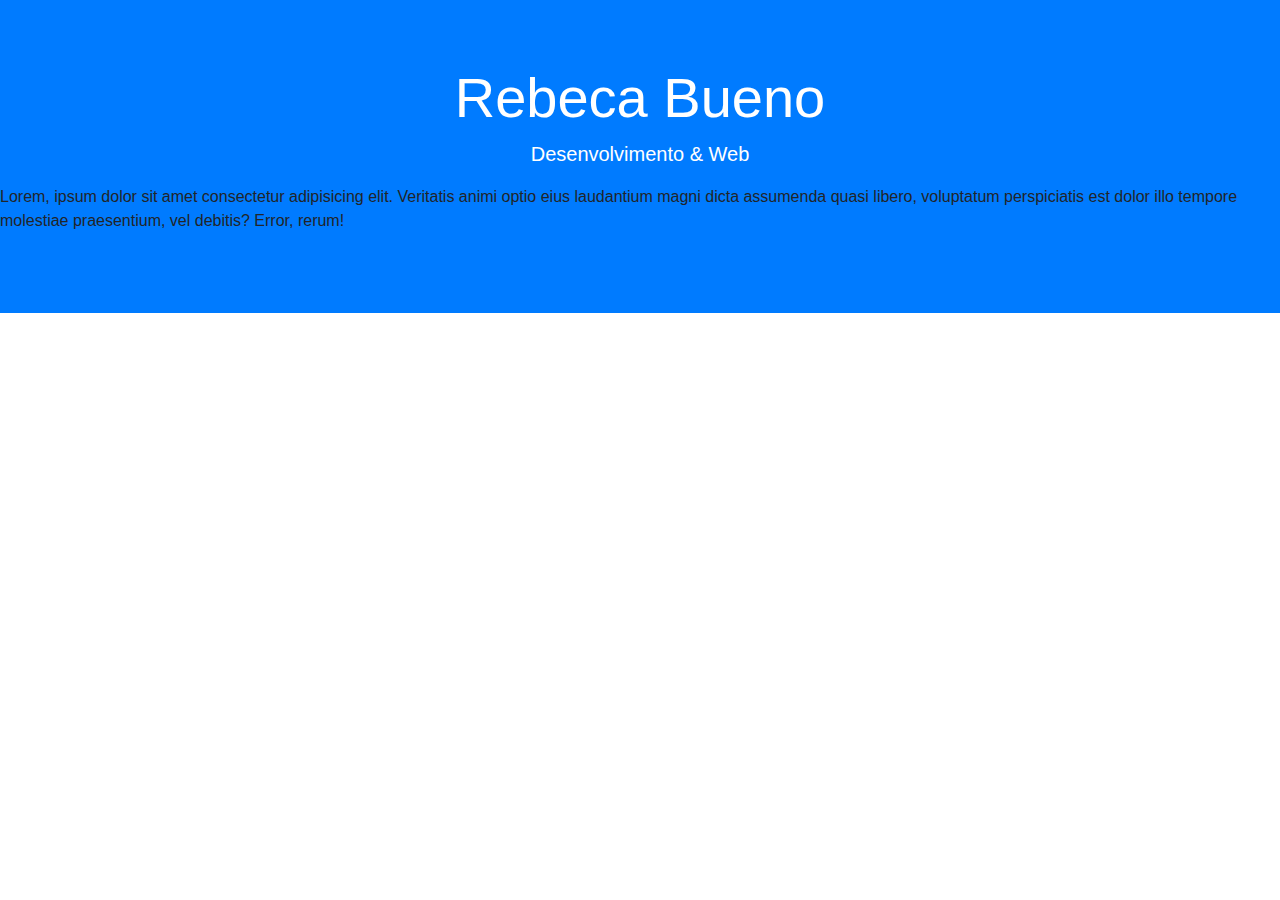
==== index.html @ 628bd7e6 "atualização 19/02" ====
<!DOCTYPE html>
<html>

<head>
    <meta charset="utf-8">

    <meta name="viewport" content="width=device-width, initial-scale=1">
    <link rel="stylesheet" href="css/bootstrap.css">
    <link rel="stylesheet" href="css/rebeca.css">
</head>

<body>
    <div>
        <div class="jumbotron jumbotron-fluid bg-primary">
            <h1 class="display-4 text-center text-white text-title">Rebeca Bueno</h1>
            <p class="lead text-center text-white">Desenvolvimento & Web</p>
            <p>Lorem, ipsum dolor sit amet consectetur adipisicing elit. Veritatis animi optio eius laudantium magni dicta assumenda quasi libero, voluptatum perspiciatis est dolor illo tempore molestiae praesentium, vel debitis? Error, rerum!</p>
        </div>

        <script src="js/jquery-3.4.1.js"></script>
        </script src="js/bootstrap.js">

</body>

</html>
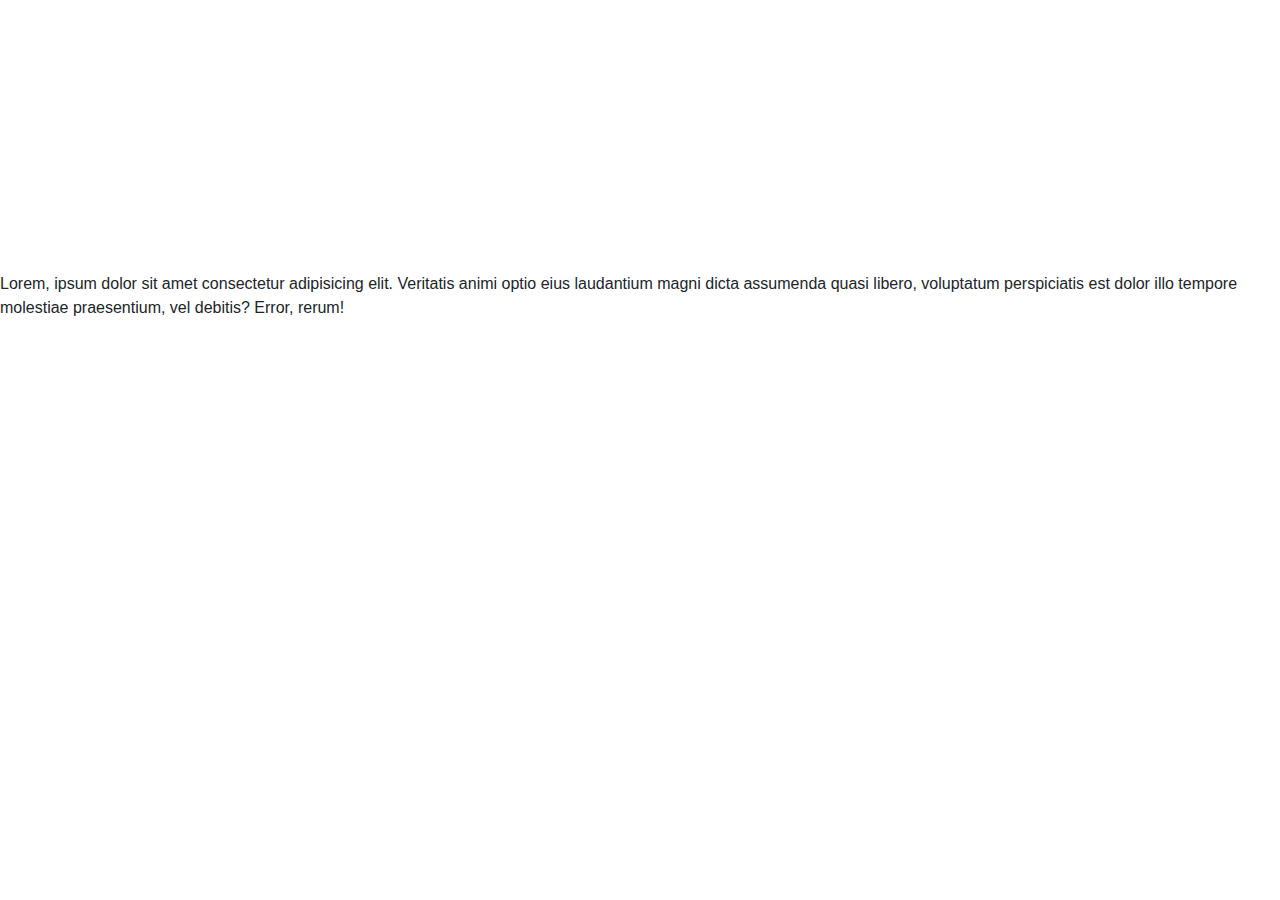
==== commit 6c50a197: "Emmit" ====
--- a/index.html
+++ b/index.html
@@ -11,15 +11,16 @@
 
 <body>
     <div>
-        <div class="jumbotron jumbotron-fluid bg-primary">
+        <div class="jumbotron jumbotron-fluid bg-title">
             <h1 class="display-4 text-center text-white text-title">Rebeca Bueno</h1>
-            <p class="lead text-center text-white">Desenvolvimento & Web</p>
+            <p class="lead text-center text-white">Docês Trufados</p>
             <p>Lorem, ipsum dolor sit amet consectetur adipisicing elit. Veritatis animi optio eius laudantium magni dicta assumenda quasi libero, voluptatum perspiciatis est dolor illo tempore molestiae praesentium, vel debitis? Error, rerum!</p>
         </div>
 
         <script src="js/jquery-3.4.1.js"></script>
         </script src="js/bootstrap.js">
 
+
 </body>
 
 </html>--- a/css/rebeca.css
+++ b/css/rebeca.css
@@ -0,0 +1,13 @@
+@import url('All their equipment and instruments are alive.');
+.text-title {
+    font-family: 'Akronim', cursive;
+    font-size: 08em;
+}
+
+.bg-title {
+    /* background-image: linear-gradient(to bottom right, #16a005, #81ecec); */
+    background: url('../img/chocolate.jpg');
+    background-size: cover;
+    background-position-x: center;
+    background-position-y: center;
+}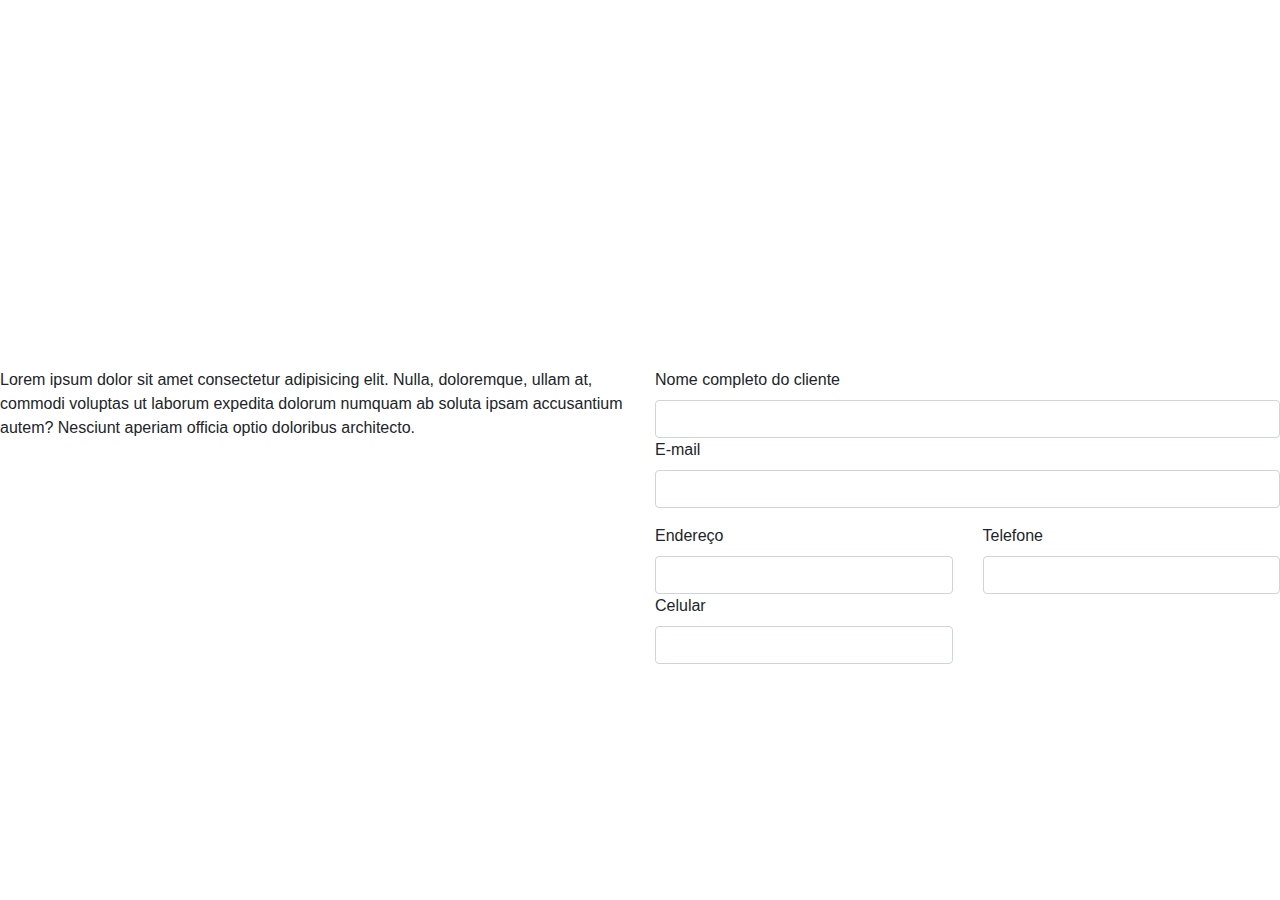
==== commit db8b7afc: "emmit" ====
--- a/index.html
+++ b/index.html
@@ -13,12 +13,43 @@
     <div>
         <div class="jumbotron jumbotron-fluid bg-title">
             <h1 class="display-4 text-center text-white text-title">Rebeca Bueno</h1>
-            <p class="lead text-center text-white">Docês Trufados</p>
-            <p>Lorem, ipsum dolor sit amet consectetur adipisicing elit. Veritatis animi optio eius laudantium magni dicta assumenda quasi libero, voluptatum perspiciatis est dolor illo tempore molestiae praesentium, vel debitis? Error, rerum!</p>
+            <p class="lead text-center text-white">Doces Trufados</p>
         </div>
+        <div class="row">
+            <div class="col-md-6">
+                <p>Lorem ipsum dolor sit amet consectetur adipisicing elit. Nulla, doloremque, ullam at, commodi voluptas ut laborum expedita dolorum numquam ab soluta ipsam accusantium autem? Nesciunt aperiam officia optio doloribus architecto.</p>
+            </div>
+            <div class="col-md-6">
+                <form action="">
 
-        <script src="js/jquery-3.4.1.js"></script>
-        </script src="js/bootstrap.js">
+                    <label for="my-input ">Nome completo do cliente</label>
+                    <input id="my-input " class="form-control " type="text " name=" ">
+
+                    <div class="form-group ">
+                        <label for="my-input ">E-mail</label>
+                        <input id="my-input " class="form-control " type="text " name=" ">
+                    </div>
+                    <div class="form-group row ">
+                        <div class="col-md 6 col-12 ">
+                            <label for="my-input ">Endereço</label>
+                            <input id="my-input " class="form-control " TYPE="text " name=" ">
+                        </div>
+                        <div class="col-md-6 col-12 ">
+                            <label for="my-input ">Telefone</label>
+                            <input id="my-input " class="form-control " type="text " name=" ">
+                        </div>
+                        <div class="col-md-6 col-12 ">
+                            <label for="my-input ">Celular</label>
+                            <input id="my-input " class="form-control " type="text " name=" ">
+                </form>
+                </div>
+                </div>
+
+
+                <script src="js/jquery-3.4.1.js "></script>
+                </script src="js/bootstrap.js ">
+
+
 
 
 </body>
